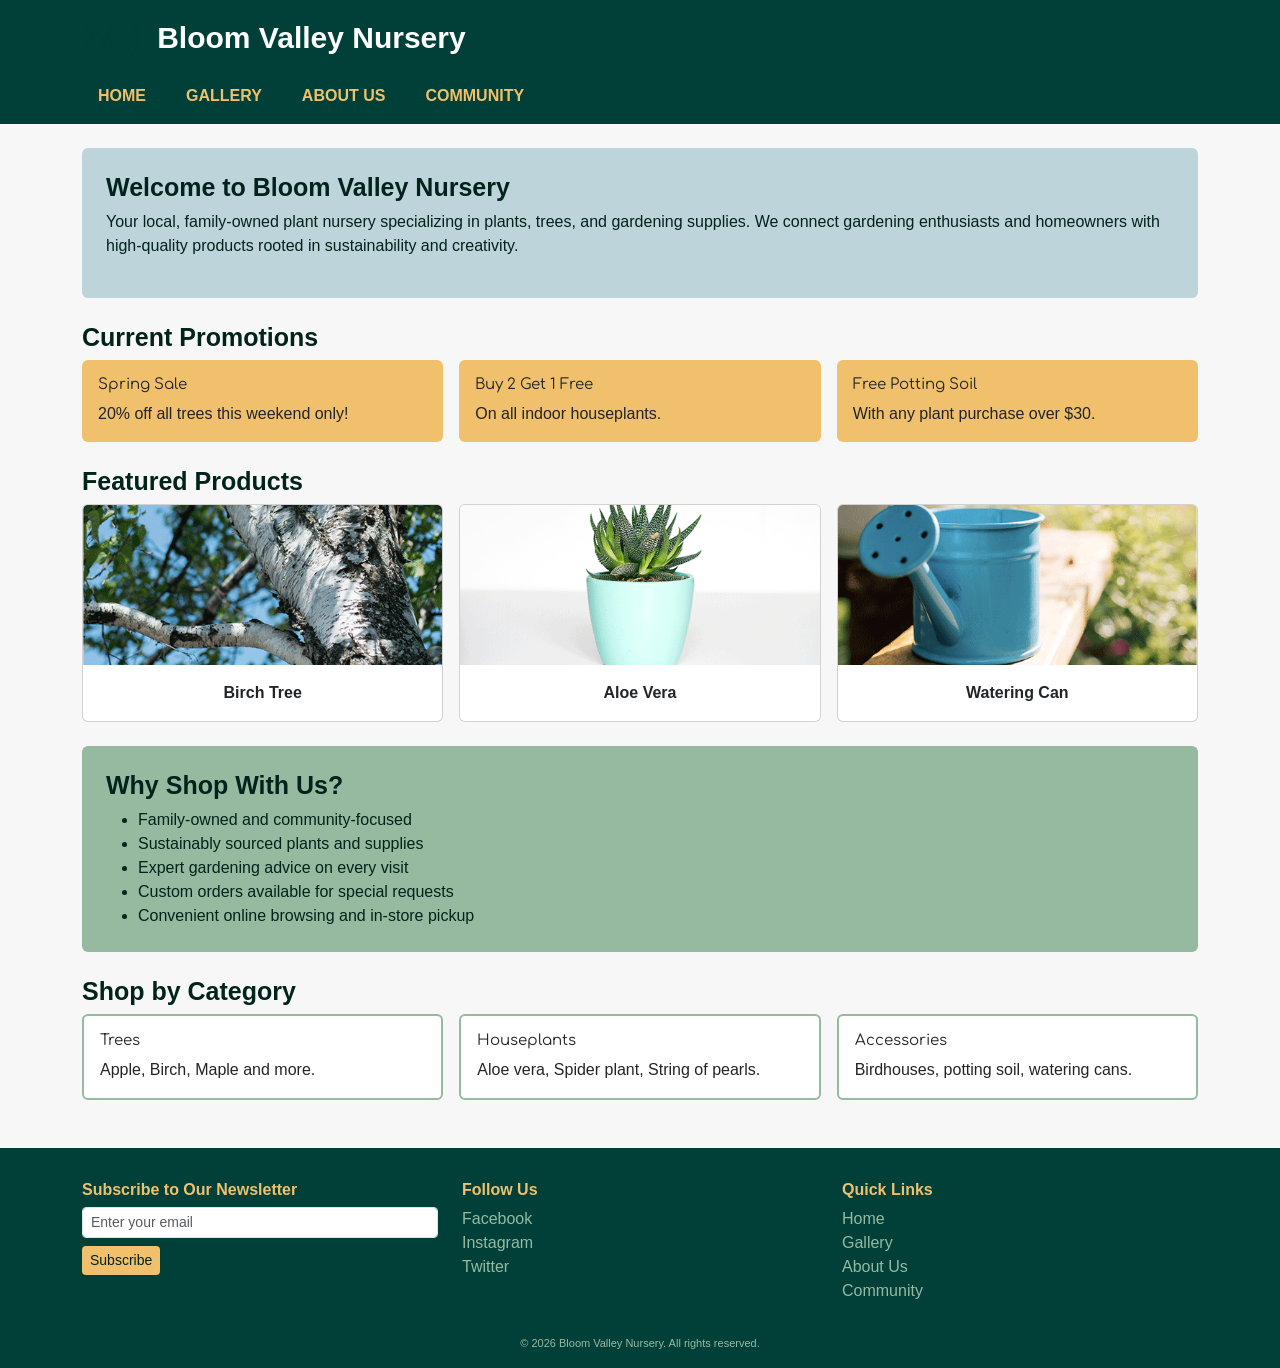
==== index.html @ 5184e814 "Initial commit" ====
<!DOCTYPE html>
<html lang="en">
<head>
  <meta charset="UTF-8">
  <meta name="viewport" content="width=device-width, initial-scale=1.0">
  <title>Bloom Valley Nursery</title>
  <link href="https://cdn.jsdelivr.net/npm/bootstrap@5.3.3/dist/css/bootstrap.min.css" rel="stylesheet">
  <link rel="stylesheet" href="style.css">
</head>
<body>

  <!-- HEADER / NAVBAR -->
  <header class="bvn-header">
    <div class="container">
      <div class="d-flex align-items-center gap-3 py-2">
        <img src="images/logo.png" alt="Bloom Valley Nursery Logo" class="bvn-logo">
        <h1 class="bvn-site-title mb-0">Bloom Valley Nursery</h1>
      </div>
      <nav>
        <ul class="nav bvn-nav">
          <li class="nav-item"><a class="nav-link bvn-nav-link" href="index.html">Home</a></li>
          <li class="nav-item"><a class="nav-link bvn-nav-link" href="gallery.html">Gallery</a></li>
          <li class="nav-item"><a class="nav-link bvn-nav-link" href="about.html">About Us</a></li>
          <li class="nav-item"><a class="nav-link bvn-nav-link" href="community.html">Community</a></li>
        </ul>
      </nav>
    </div>
  </header>

  <!-- MAIN -->
  <main class="container my-4">

    <!-- Client Highlights -->
    <section class="bvn-highlights rounded p-4 mb-4">
      <h2>Welcome to Bloom Valley Nursery</h2>
      <p>Your local, family-owned plant nursery specializing in plants, trees, and gardening supplies. We connect gardening enthusiasts and homeowners with high-quality products rooted in sustainability and creativity.</p>
    </section>

    <!-- Shopping Promos -->
    <section class="mb-4">
      <h2>Current Promotions</h2>
      <div class="row g-3">
        <div class="col-md-4">
          <div class="card bvn-promo-card h-100">
            <div class="card-body">
              <h3 class="card-title">Spring Sale</h3>
              <p class="card-text">20% off all trees this weekend only!</p>
            </div>
          </div>
        </div>
        <div class="col-md-4">
          <div class="card bvn-promo-card h-100">
            <div class="card-body">
              <h3 class="card-title">Buy 2 Get 1 Free</h3>
              <p class="card-text">On all indoor houseplants.</p>
            </div>
          </div>
        </div>
        <div class="col-md-4">
          <div class="card bvn-promo-card h-100">
            <div class="card-body">
              <h3 class="card-title">Free Potting Soil</h3>
              <p class="card-text">With any plant purchase over $30.</p>
            </div>
          </div>
        </div>
      </div>
    </section>

    <!-- Featured Products -->
    <section class="mb-4">
      <h2>Featured Products</h2>
      <div class="row g-3">
        <div class="col-md-4">
          <div class="card h-100 text-center">
            <img src="images/birch_tree.png" class="card-img-top bvn-card-img" alt="Birch tree">
            <div class="card-body"><p class="card-text fw-bold">Birch Tree</p></div>
          </div>
        </div>
        <div class="col-md-4">
          <div class="card h-100 text-center">
            <img src="images/aloe_vera_plant.png" class="card-img-top bvn-card-img" alt="Aloe vera plant">
            <div class="card-body"><p class="card-text fw-bold">Aloe Vera</p></div>
          </div>
        </div>
        <div class="col-md-4">
          <div class="card h-100 text-center">
            <img src="images/watering_can.png" class="card-img-top bvn-card-img" alt="Watering can">
            <div class="card-body"><p class="card-text fw-bold">Watering Can</p></div>
          </div>
        </div>
      </div>
    </section>

    <!-- Shopping Perks -->
    <section class="bvn-perks rounded p-4 mb-4">
      <h2>Why Shop With Us?</h2>
      <ul class="mb-0">
        <li>Family-owned and community-focused</li>
        <li>Sustainably sourced plants and supplies</li>
        <li>Expert gardening advice on every visit</li>
        <li>Custom orders available for special requests</li>
        <li>Convenient online browsing and in-store pickup</li>
      </ul>
    </section>

    <!-- Product Categories -->
    <section class="mb-4">
      <h2>Shop by Category</h2>
      <div class="row g-3">
        <div class="col-md-4">
          <div class="card bvn-category-card h-100">
            <div class="card-body">
              <h3 class="card-title">Trees</h3>
              <p class="card-text">Apple, Birch, Maple and more.</p>
            </div>
          </div>
        </div>
        <div class="col-md-4">
          <div class="card bvn-category-card h-100">
            <div class="card-body">
              <h3 class="card-title">Houseplants</h3>
              <p class="card-text">Aloe vera, Spider plant, String of pearls.</p>
            </div>
          </div>
        </div>
        <div class="col-md-4">
          <div class="card bvn-category-card h-100">
            <div class="card-body">
              <h3 class="card-title">Accessories</h3>
              <p class="card-text">Birdhouses, potting soil, watering cans.</p>
            </div>
          </div>
        </div>
      </div>
    </section>

  </main>

  <!-- FOOTER -->
  <footer class="bvn-footer">
    <div class="container">
      <div class="row g-4 pb-3">
        <div class="col-md-4">
          <h4 class="bvn-footer-heading">Subscribe to Our Newsletter</h4>
          <input type="email" class="form-control form-control-sm mb-2" placeholder="Enter your email">
          <button id="subscribe-btn" class="btn btn-sm bvn-btn-accent">Subscribe</button>
        </div>
        <div class="col-md-4">
          <h4 class="bvn-footer-heading">Follow Us</h4>
          <ul class="list-unstyled">
            <li><a href="#" class="bvn-footer-link">Facebook</a></li>
            <li><a href="#" class="bvn-footer-link">Instagram</a></li>
            <li><a href="#" class="bvn-footer-link">Twitter</a></li>
          </ul>
        </div>
        <div class="col-md-4">
          <h4 class="bvn-footer-heading">Quick Links</h4>
          <ul class="list-unstyled">
            <li><a href="index.html" class="bvn-footer-link">Home</a></li>
            <li><a href="gallery.html" class="bvn-footer-link">Gallery</a></li>
            <li><a href="about.html" class="bvn-footer-link">About Us</a></li>
            <li><a href="community.html" class="bvn-footer-link">Community</a></li>
          </ul>
        </div>
      </div>
      <p class="text-center bvn-footer-copy mb-0">&copy; 2026 Bloom Valley Nursery. All rights reserved.</p>
    </div>
  </footer>

  <script src="https://cdn.jsdelivr.net/npm/bootstrap@5.3.3/dist/js/bootstrap.bundle.min.js"></script>
  <script src="script.js"></script>
</body>
</html>
---- style.css ----
/* =============================================================
   Bloom Valley Nursery — Custom Styles (Bootstrap overrides)
   Task 2.2

   Palette (Option 2):
     --canopy-green:  #014038
     --meadow-mist:   #96BAA0
     --sky-bloom:     #BDD4DA
     --sunlit-petal:  #F0C06D
     --cloudy-gray:   #F7F7F7
   Font Color (Detritus Green): #00231C
   Typography (Option 2):
     Titles/Captions — Arial
     Subtitles       — Comfortaa (Google Fonts)
     Body            — Calibri, Arial fallback
============================================================= */

@import url('https://fonts.googleapis.com/css2?family=Comfortaa:wght@400&display=swap');

:root {
    --canopy-green: #014038;
    --meadow-mist: #96BAA0;
    --sky-bloom: #BDD4DA;
    --sunlit-petal: #F0C06D;
    --cloudy-gray: #F7F7F7;
    --font-color: #00231C;
}

/* ---- Base ---- */
body {
    font-family: Calibri, Arial, sans-serif;
    color: var(--font-color);
    background-color: var(--cloudy-gray);
    display: flex;
    flex-direction: column;
    min-height: 100vh;
    font-size: 16px;
}

main {
    flex: 1;
}

/* Title Large — Arial 30px Bold */
h1 {
    font-family: Arial, sans-serif;
    font-size: 30px;
    font-weight: bold;
}

/* Title — Arial 25px Bold */
h2 {
    font-family: Arial, sans-serif;
    font-size: 25px;
    font-weight: bold;
}

/* Subtitle — Comfortaa 15px Normal */
h3 {
    font-family: 'Comfortaa', cursive;
    font-size: 15px;
    font-weight: normal;
}

/* Body Strong — Calibri 16px Bold */
h4 {
    font-family: Calibri, Arial, sans-serif;
    font-size: 16px;
    font-weight: bold;
}

/* Captions — Arial 11px Bold */
figcaption {
    font-family: Arial, sans-serif;
    font-size: 11px;
    font-weight: bold;
}

/* ---- Header ---- */
.bvn-header {
    background-color: var(--canopy-green);
    color: #fff;
    padding-bottom: 0.5rem;
}

.bvn-logo {
    height: 60px;
    width: auto;
}

.bvn-site-title {
    color: #fff;
    font-size: 30px;
    font-weight: bold;
}

.bvn-nav {
    gap: 0.5rem;
}

.bvn-nav-link {
    color: var(--sunlit-petal) !important;
    font-weight: bold;
    text-transform: uppercase;
    font-size: 16px;
}

.bvn-nav-link:hover {
    color: #fff !important;
    text-decoration: underline;
}

/* ---- Footer ---- */
.bvn-footer {
    background-color: var(--canopy-green);
    color: #fff;
    padding: 2rem 0 1rem;
    margin-top: auto;
}

.bvn-footer-heading {
    color: var(--sunlit-petal);
    font-size: 16px;
}

.bvn-footer-link {
    color: var(--meadow-mist);
    text-decoration: none;
}

.bvn-footer-link:hover {
    color: #fff;
}

.bvn-footer-copy {
    color: var(--meadow-mist);
    font-size: 11px;
}

/* ---- Buttons ---- */
.bvn-btn-primary {
    background-color: var(--canopy-green);
    color: #fff;
    border: none;
    font-family: Arial, sans-serif;
}

.bvn-btn-primary:hover {
    background-color: var(--meadow-mist);
    color: var(--font-color);
}

.bvn-btn-accent {
    background-color: var(--sunlit-petal);
    color: var(--font-color);
    border: none;
    font-family: Arial, sans-serif;
}

.bvn-btn-accent:hover {
    background-color: var(--meadow-mist);
}

/* ---- Tables ---- */
.bvn-table-head th {
    background-color: var(--canopy-green);
    color: #fff;
}

.bvn-table tbody tr:nth-child(even) {
    background-color: var(--sky-bloom);
}

/* ---- Homepage ---- */
.bvn-highlights {
    background-color: var(--sky-bloom);
}

.bvn-promo-card {
    background-color: var(--sunlit-petal);
    border: none;
}

.bvn-category-card {
    border: 2px solid var(--meadow-mist);
}

.bvn-perks {
    background-color: var(--meadow-mist);
}

.bvn-card-img {
    height: 160px;
    object-fit: cover;
}

/* ---- Gallery ---- */
.bvn-product-img {
    width: 100%;
    max-width: 180px;
    height: 150px;
    object-fit: cover;
    border-radius: 4px;
}

.bvn-product-table td {
    vertical-align: top;
}

.bvn-modal-header {
    background-color: var(--canopy-green);
    color: #fff;
}

/* ---- Community ---- */
.bvn-testimonial-card {
    background-color: var(--sky-bloom);
    border-left: 4px solid var(--canopy-green);
    border-top: none;
    border-right: none;
    border-bottom: none;
}
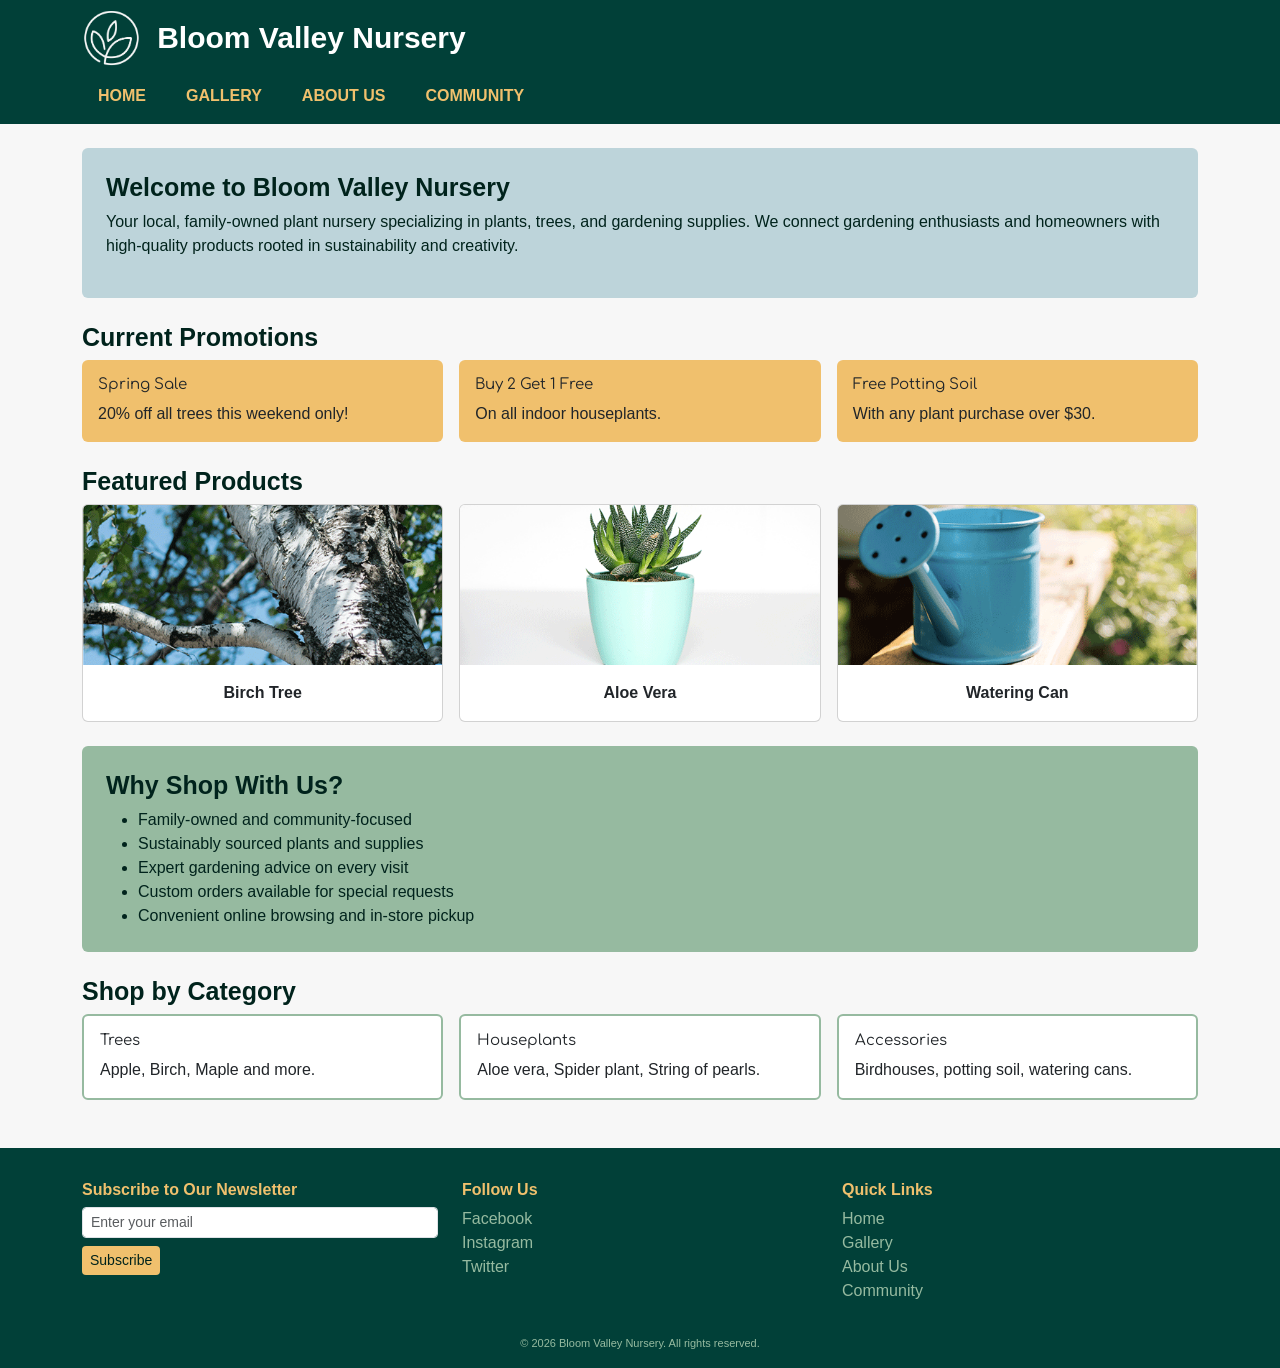
==== commit f3e3a723: "small fixes" ====
--- a/index.html
+++ b/index.html
@@ -143,7 +143,7 @@
       <div class="row g-4 pb-3">
         <div class="col-md-4">
           <h4 class="bvn-footer-heading">Subscribe to Our Newsletter</h4>
-          <input type="email" class="form-control form-control-sm mb-2" placeholder="Enter your email">
+          <input type="email" id="subscribe-email" class="form-control form-control-sm mb-2" placeholder="Enter your email" required>
           <button id="subscribe-btn" class="btn btn-sm bvn-btn-accent">Subscribe</button>
         </div>
         <div class="col-md-4">
